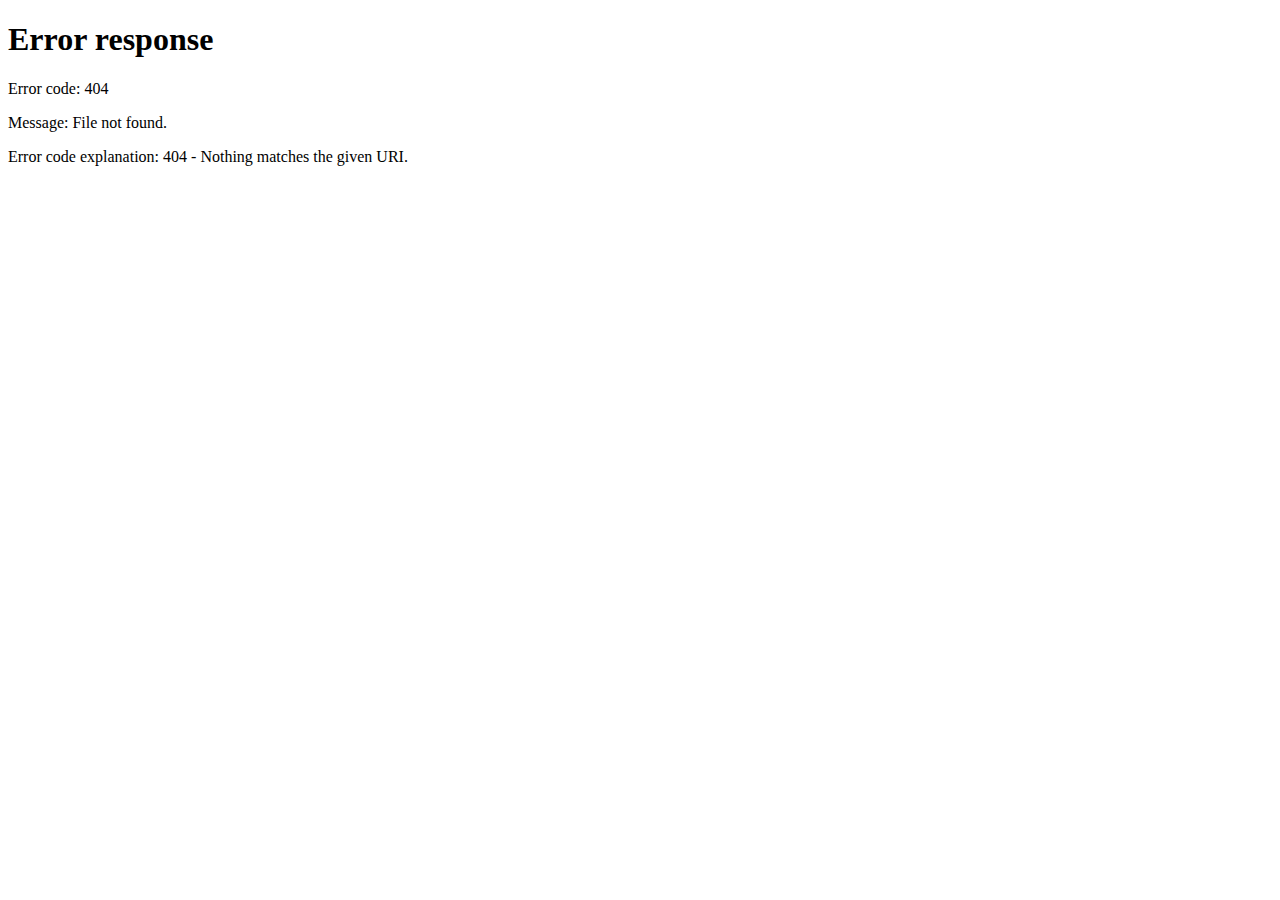
==== LAMPstack/userPage.html @ 35c3a5f9 "UserPage" ====
<!DOCTYPE html>
<html lang="en">
<head>
    <title>SPG7 Contact Manager</title>
    <script type="text/javascript" src="js/code.js"></script> <!--javascript-->
    <link href="css/styles.css" rel="stylesheet">  <!--Local CSS-->
    <link href="https://fonts.googleapis.com/css?family=Ubuntu" rel="stylesheet">  <!--Local CSS-->
    <link rel="icon" type="image/x-icon" href="/images/favicon.ico"> <!--Broswer icon-->
    <!--BootMod CDN for css and javascript-->
    <link href="https://cdn.jsdelivr.net/npm/bootstrap@5.3.0-alpha1/dist/css/bootstrap.min.css" rel="stylesheet" integrity="sha384-GLhlTQ8iRABdZLl6O3oVMWSktQOp6b7In1Zl3/Jr59b6EGGoI1aFkw7cmDA6j6gD" crossorigin="anonymous">
    <script defer src="https://cdn.jsdelivr.net/npm/bootstrap@5.3.0-alpha1/dist/js/bootstrap.bundle.min.js" integrity="sha384-w76AqPfDkMBDXo30jS1Sgez6pr3x5MlQ1ZAGC+nuZB+EYdgRZgiwxhTBTkF7CXvN" crossorigin="anonymous"></script>
    <script type="text/javascript">
    document.addEventListener('DOMContentLoaded', function() 
    {
        readCookie();
    }, false);
    </script>
</head>
<body class="body">
    <nav class="navbar navbar-expand" style="background: white;">
        <h1 class="headingMessage">SPG7 Contact Manager</h1>
    </nav>
    <div class="container">
        <br></br>
            <div class="row row-cols-auto gx-3">
                <div class="col">
                    <button class="btn btn-secondary" type="button" id="dropdownMenuButton" data-bs-toggle="dropdown">
                        <svg xmlns="http://www.w3.org/2000/svg" width="16" height="16" fill="currentColor" class="bi bi-person-bounding-box" viewBox="0 0 16 16">
                            <path d="M1.5 1a.5.5 0 0 0-.5.5v3a.5.5 0 0 1-1 0v-3A1.5 1.5 0 0 1 1.5 0h3a.5.5 0 0 1 0 1h-3zM11 .5a.5.5 0 0 1 .5-.5h3A1.5 1.5 0 0 1 16 1.5v3a.5.5 0 0 1-1 0v-3a.5.5 0 0 0-.5-.5h-3a.5.5 0 0 1-.5-.5zM.5 11a.5.5 0 0 1 .5.5v3a.5.5 0 0 0 .5.5h3a.5.5 0 0 1 0 1h-3A1.5 1.5 0 0 1 0 14.5v-3a.5.5 0 0 1 .5-.5zm15 0a.5.5 0 0 1 .5.5v3a1.5 1.5 0 0 1-1.5 1.5h-3a.5.5 0 0 1 0-1h3a.5.5 0 0 0 .5-.5v-3a.5.5 0 0 1 .5-.5z"/>
                            <path d="M3 14s-1 0-1-1 1-4 6-4 6 3 6 4-1 1-1 1H3zm8-9a3 3 0 1 1-6 0 3 3 0 0 1 6 0z"/>
                        </svg>
                    </button>
                    <div class="dropdown-menu" aria-labelledby="dropdownMenuButton">
                        <a class="dropdown-item" onclick="dologout()">Log Out</a>
                    </div>
                </div>
                <div class="col-10">
                    <div class="input-group">
                        <input type="text" id="search" placeholder="Search name, number, email..." class="form-control"/>
                        <button class="btn btn-primary">
                            <svg xmlns="http://www.w3.org/2000/svg" width="16" height="16" fill="currentColor" class="bi bi-search" viewBox="0 0 16 16">
                                <path d="M11.742 10.344a6.5 6.5 0 1 0-1.397 1.398h-.001c.03.04.062.078.098.115l3.85 3.85a1 1 0 0 0 1.415-1.414l-3.85-3.85a1.007 1.007 0 0 0-.115-.1zM12 6.5a5.5 5.5 0 1 1-11 0 5.5 5.5 0 0 1 11 0z"/>
                            </svg>
                        </button>
                    </div>
                </div>
                <div class="col">
                    <button class="btn btn-primary" data-bs-toggle="modal" data-bs-target="#createContactModal">
                        <svg xmlns="http://www.w3.org/2000/svg" width="16" height="16" fill="currentColor" class="bi bi-plus-square" viewBox="0 0 16 16">
                            <path d="M14 1a1 1 0 0 1 1 1v12a1 1 0 0 1-1 1H2a1 1 0 0 1-1-1V2a1 1 0 0 1 1-1h12zM2 0a2 2 0 0 0-2 2v12a2 2 0 0 0 2 2h12a2 2 0 0 0 2-2V2a2 2 0 0 0-2-2H2z"/>
                            <path d="M8 4a.5.5 0 0 1 .5.5v3h3a.5.5 0 0 1 0 1h-3v3a.5.5 0 0 1-1 0v-3h-3a.5.5 0 0 1 0-1h3v-3A.5.5 0 0 1 8 4z"/>
                          </svg>
                    </button>
                    <div class="modal fade" id="createContactModal">
                        <div class="modal-dialog">
                            <div class="modal-content">
                                <div class="modal-header">
                                    <h1>Create New Contact</h1>
                                </div>
                                <div class="modal-body">
                                    <form>
                                        <div class="form-row">
                                          <div class="form-group col-md-10">
                                            <input type="text" class="form-control" id="firstName" placeholder="First Name">
                                          </div>
                                          <div class="form-group col-md-8">
                                            <input type="text" class="form-control-" id="lastName" placeholder="Last Name">
                                          </div>
                                          <div class="form-group col-md-8">
                                            <input type="text" class="form-control" id="phone" placeholder="Number">
                                          </div>
                                          <div class="form-group col-md-8">
                                            <input type="text" class="form-control-" id="email" placeholder="Email">
                                          </div>
                                        </div>
                                        <button type="submit" class="btn btn-primary" onclick="doCreateContact()">Create</button>
                                      </form>
                                </div>
                                <div class="modal-footer">footer</div>
                            </div>
                        </div>
                    </div>
                </div>
            </div>
            <br></br><!--Card for table of contacts-->
            <div class="card">
                <div class="cardbody">
                    <div class="table-responsive">
                        <table class="table table-hover table-bordered">
                            <thead>
                                <tr>
                                    <th>Name:</th>
                                    <th>Number:</th>
                                    <th>Email:</th>
                                </tr>
                            </thead>
                            <tbody>
                                <tr>
                                    <td>Joe Mama</td>
                                    <td>1-800-888-8888</td>
                                    <td>example@gmail.com</td>
                                </tr>
                                <tr>
                                    <td>Joe Mama</td>
                                    <td>1-800-888-8888</td>
                                    <td>example@gmail.com</td>
                                </tr>
                                <tr>
                                    <td>Joe Mama</td>
                                    <td>1-800-888-8888</td>
                                    <td>example@gmail.com</td>
                                </tr>
                            </tbody>
                        </table>
                    </div>
                </div>
            </div>
        </div>
    </div>
</body>
</html>
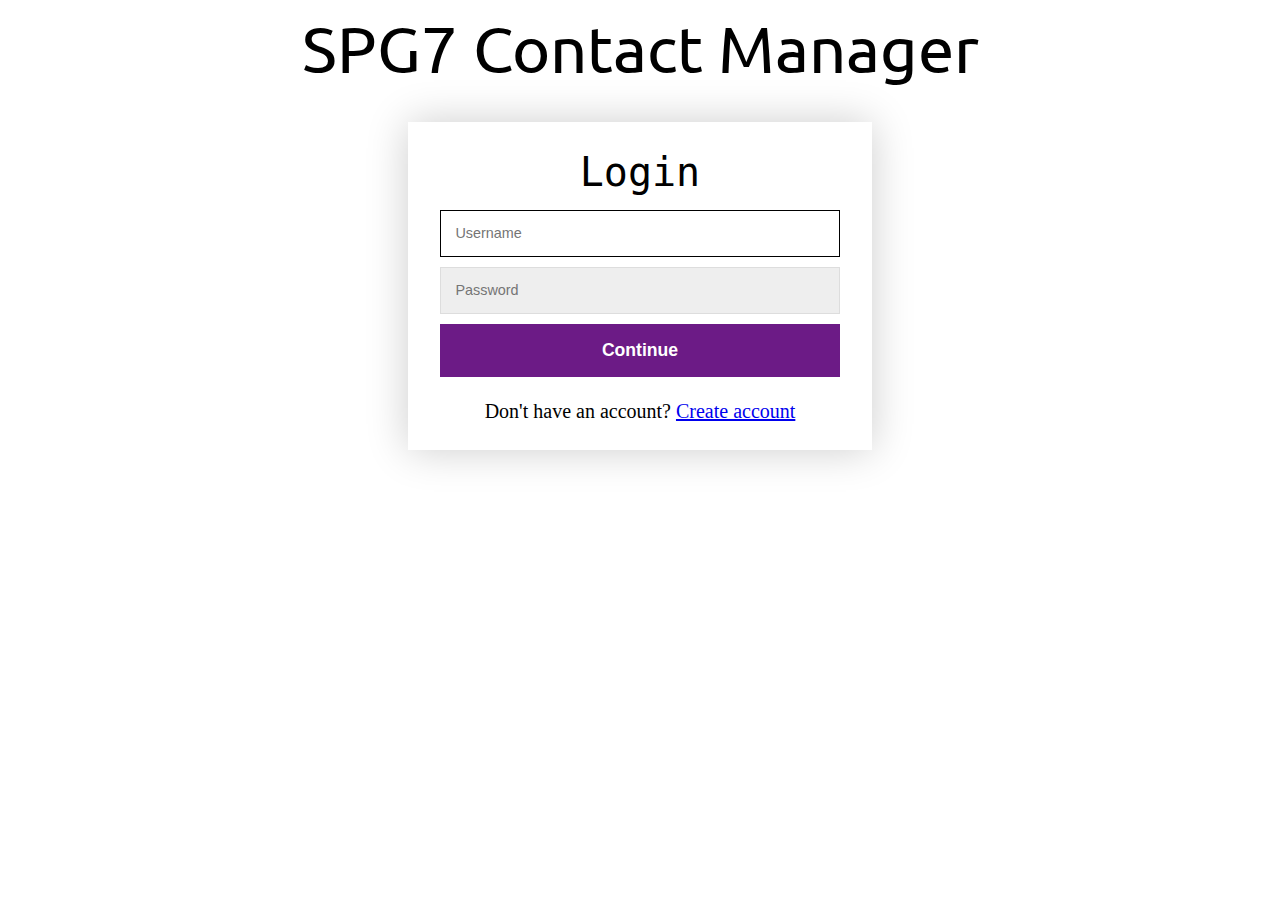
==== commit 4923b845: "Updated Table and Homepage" ====
--- a/LAMPstack/userPage.html
+++ b/LAMPstack/userPage.html
@@ -1,14 +1,18 @@
 <!DOCTYPE html>
 <html lang="en">
 <head>
+    <meta charset="UTF-8">
+    <meta name="viewport" content="width=device-width, initial-scale=1">
     <title>SPG7 Contact Manager</title>
-    <script type="text/javascript" src="js/code.js"></script> <!--javascript-->
+    <script type="text/javascript" src="js/code.js" ></script> <!--javascript-->
     <link href="css/styles.css" rel="stylesheet">  <!--Local CSS-->
     <link href="https://fonts.googleapis.com/css?family=Ubuntu" rel="stylesheet">  <!--Local CSS-->
     <link rel="icon" type="image/x-icon" href="/images/favicon.ico"> <!--Broswer icon-->
     <!--BootMod CDN for css and javascript-->
     <link href="https://cdn.jsdelivr.net/npm/bootstrap@5.3.0-alpha1/dist/css/bootstrap.min.css" rel="stylesheet" integrity="sha384-GLhlTQ8iRABdZLl6O3oVMWSktQOp6b7In1Zl3/Jr59b6EGGoI1aFkw7cmDA6j6gD" crossorigin="anonymous">
+    <script src="https://code.jquery.com/jquery-3.5.1.slim.min.js"></script>
     <script defer src="https://cdn.jsdelivr.net/npm/bootstrap@5.3.0-alpha1/dist/js/bootstrap.bundle.min.js" integrity="sha384-w76AqPfDkMBDXo30jS1Sgez6pr3x5MlQ1ZAGC+nuZB+EYdgRZgiwxhTBTkF7CXvN" crossorigin="anonymous"></script>
+    <!--UNCOMMENT AFTER TESTING-->
     <script type="text/javascript">
     document.addEventListener('DOMContentLoaded', function() 
     {
@@ -16,67 +20,86 @@
     }, false);
     </script>
 </head>
-<body class="body">
+<body class="body" onload="displayAll()">
     <nav class="navbar navbar-expand" style="background: white;">
         <h1 class="headingMessage">SPG7 Contact Manager</h1>
     </nav>
     <div class="container">
         <br></br>
-            <div class="row row-cols-auto gx-3">
-                <div class="col">
-                    <button class="btn btn-secondary" type="button" id="dropdownMenuButton" data-bs-toggle="dropdown">
-                        <svg xmlns="http://www.w3.org/2000/svg" width="16" height="16" fill="currentColor" class="bi bi-person-bounding-box" viewBox="0 0 16 16">
-                            <path d="M1.5 1a.5.5 0 0 0-.5.5v3a.5.5 0 0 1-1 0v-3A1.5 1.5 0 0 1 1.5 0h3a.5.5 0 0 1 0 1h-3zM11 .5a.5.5 0 0 1 .5-.5h3A1.5 1.5 0 0 1 16 1.5v3a.5.5 0 0 1-1 0v-3a.5.5 0 0 0-.5-.5h-3a.5.5 0 0 1-.5-.5zM.5 11a.5.5 0 0 1 .5.5v3a.5.5 0 0 0 .5.5h3a.5.5 0 0 1 0 1h-3A1.5 1.5 0 0 1 0 14.5v-3a.5.5 0 0 1 .5-.5zm15 0a.5.5 0 0 1 .5.5v3a1.5 1.5 0 0 1-1.5 1.5h-3a.5.5 0 0 1 0-1h3a.5.5 0 0 0 .5-.5v-3a.5.5 0 0 1 .5-.5z"/>
-                            <path d="M3 14s-1 0-1-1 1-4 6-4 6 3 6 4-1 1-1 1H3zm8-9a3 3 0 1 1-6 0 3 3 0 0 1 6 0z"/>
+        <div class="row row-cols-auto gx-3">
+            <div class="col">
+                <button class="btn btn-secondary" type="button" id="dropdownMenuButton" data-bs-toggle="dropdown">
+                    <svg xmlns="http://www.w3.org/2000/svg" width="16" height="16" fill="currentColor" class="bi bi-person-bounding-box" viewBox="0 0 16 16">
+                        <path d="M1.5 1a.5.5 0 0 0-.5.5v3a.5.5 0 0 1-1 0v-3A1.5 1.5 0 0 1 1.5 0h3a.5.5 0 0 1 0 1h-3zM11 .5a.5.5 0 0 1 .5-.5h3A1.5 1.5 0 0 1 16 1.5v3a.5.5 0 0 1-1 0v-3a.5.5 0 0 0-.5-.5h-3a.5.5 0 0 1-.5-.5zM.5 11a.5.5 0 0 1 .5.5v3a.5.5 0 0 0 .5.5h3a.5.5 0 0 1 0 1h-3A1.5 1.5 0 0 1 0 14.5v-3a.5.5 0 0 1 .5-.5zm15 0a.5.5 0 0 1 .5.5v3a1.5 1.5 0 0 1-1.5 1.5h-3a.5.5 0 0 1 0-1h3a.5.5 0 0 0 .5-.5v-3a.5.5 0 0 1 .5-.5z"/>
+                        <path d="M3 14s-1 0-1-1 1-4 6-4 6 3 6 4-1 1-1 1H3zm8-9a3 3 0 1 1-6 0 3 3 0 0 1 6 0z"/>
+                    </svg>
+                </button>
+                <div class="dropdown-menu" aria-labelledby="dropdownMenuButton">
+                    <a class="dropdown-item" onclick="doLogout()">Log Out</a>
+                </div>
+            </div>
+            <div class="col-10">
+                <div class="input-group">
+                    <input type="text" id="search" placeholder="Search name, number, email..." class="form-control"/>
+                    <button class="btn btn-secondary">
+                        <svg xmlns="http://www.w3.org/2000/svg" width="16" height="16" fill="currentColor" class="bi bi-search" viewBox="0 0 16 16">
+                            <path d="M11.742 10.344a6.5 6.5 0 1 0-1.397 1.398h-.001c.03.04.062.078.098.115l3.85 3.85a1 1 0 0 0 1.415-1.414l-3.85-3.85a1.007 1.007 0 0 0-.115-.1zM12 6.5a5.5 5.5 0 1 1-11 0 5.5 5.5 0 0 1 11 0z"/>
                         </svg>
                     </button>
-                    <div class="dropdown-menu" aria-labelledby="dropdownMenuButton">
-                        <a class="dropdown-item" onclick="dologout()">Log Out</a>
+                </div>
+            </div>
+            <div class="col">
+                <button class="btn btn-secondary" data-bs-toggle="modal" data-bs-target="#createContactModal">
+                    <svg xmlns="http://www.w3.org/2000/svg" width="16" height="16" fill="currentColor" class="bi bi-plus-square" viewBox="0 0 16 16">
+                        <path d="M14 1a1 1 0 0 1 1 1v12a1 1 0 0 1-1 1H2a1 1 0 0 1-1-1V2a1 1 0 0 1 1-1h12zM2 0a2 2 0 0 0-2 2v12a2 2 0 0 0 2 2h12a2 2 0 0 0 2-2V2a2 2 0 0 0-2-2H2z"/>
+                        <path d="M8 4a.5.5 0 0 1 .5.5v3h3a.5.5 0 0 1 0 1h-3v3a.5.5 0 0 1-1 0v-3h-3a.5.5 0 0 1 0-1h3v-3A.5.5 0 0 1 8 4z"/>
+                        </svg>
+                </button>
+                <div class="modal fade" id="createContactModal"><!--Modal to create contact-->
+                    <div class="modal-dialog">
+                        <div class="modal-content">
+                            <div class="modal-header">
+                                <h1>Create New Contact</h1>
+                            </div>
+                            <div class="modal-body">
+                                <form>
+                                    <div class="form-floating">
+                                        <div class="form-group col-8">
+                                        <label class="formLabel" for="createFirstName">First Name:</label>
+                                        <input type="text" class="form-control" id="createFirstName" placeholder="e.g. Joe">
+                                        <div class="invalid-feedback">Need First Name</div>
+                                        </div>
+                                        <div class="form-group col-8">
+                                        <label class="formLabel" for="createLastName">Last Name</label>
+                                        <input type="text" class="form-control" id="createLastName" placeholder="e.g. Mama">
+                                        </div>
+                                        <div class="form-group col-8">
+                                        <label class="formLabel" for="phone">Phone Number</label>
+                                        <input type="tel" class="form-control" id="phone" placeholder="e.g. 1-800-888-8888">
+                                        <div class="invalid-feedback">Invalid Number</div>
+                                        </div>
+                                        <div class="form-group col-8">
+                                        <label class="formLabel" for="email">Email</label>
+                                        <input type="email" class="form-control" id="email" placeholder="e.g. JoeMama@email.com">
+                                        <div class="invalid-feedback">Invalid Email</div>
+                                        </div>
+                                    </div>
+                                    <div class="d-block justify-content-center">
+                                        <button type="submit" class="btn btn-primary active" onclick="doCreateContact()">Create</button></div>
+                                    </div>
+                                </form>
+                            </div>
+                        </div>
                     </div>
                 </div>
-                <div class="col-10">
-                    <div class="input-group">
-                        <input type="text" id="search" placeholder="Search name, number, email..." class="form-control"/>
-                        <button class="btn btn-primary">
-                            <svg xmlns="http://www.w3.org/2000/svg" width="16" height="16" fill="currentColor" class="bi bi-search" viewBox="0 0 16 16">
-                                <path d="M11.742 10.344a6.5 6.5 0 1 0-1.397 1.398h-.001c.03.04.062.078.098.115l3.85 3.85a1 1 0 0 0 1.415-1.414l-3.85-3.85a1.007 1.007 0 0 0-.115-.1zM12 6.5a5.5 5.5 0 1 1-11 0 5.5 5.5 0 0 1 11 0z"/>
-                            </svg>
-                        </button>
-                    </div>
-                </div>
-                <div class="col">
-                    <button class="btn btn-primary" data-bs-toggle="modal" data-bs-target="#createContactModal">
-                        <svg xmlns="http://www.w3.org/2000/svg" width="16" height="16" fill="currentColor" class="bi bi-plus-square" viewBox="0 0 16 16">
-                            <path d="M14 1a1 1 0 0 1 1 1v12a1 1 0 0 1-1 1H2a1 1 0 0 1-1-1V2a1 1 0 0 1 1-1h12zM2 0a2 2 0 0 0-2 2v12a2 2 0 0 0 2 2h12a2 2 0 0 0 2-2V2a2 2 0 0 0-2-2H2z"/>
-                            <path d="M8 4a.5.5 0 0 1 .5.5v3h3a.5.5 0 0 1 0 1h-3v3a.5.5 0 0 1-1 0v-3h-3a.5.5 0 0 1 0-1h3v-3A.5.5 0 0 1 8 4z"/>
-                          </svg>
-                    </button>
-                    <div class="modal fade" id="createContactModal">
-                        <div class="modal-dialog">
-                            <div class="modal-content">
-                                <div class="modal-header">
-                                    <h1>Create New Contact</h1>
-                                </div>
-                                <div class="modal-body">
-                                    <form>
-                                        <div class="form-row">
-                                          <div class="form-group col-md-10">
-                                            <input type="text" class="form-control" id="firstName" placeholder="First Name">
-                                          </div>
-                                          <div class="form-group col-md-8">
-                                            <input type="text" class="form-control-" id="lastName" placeholder="Last Name">
-                                          </div>
-                                          <div class="form-group col-md-8">
-                                            <input type="text" class="form-control" id="phone" placeholder="Number">
-                                          </div>
-                                          <div class="form-group col-md-8">
-                                            <input type="text" class="form-control-" id="email" placeholder="Email">
-                                          </div>
-                                        </div>
-                                        <button type="submit" class="btn btn-primary" onclick="doCreateContact()">Create</button>
-                                      </form>
-                                </div>
-                                <div class="modal-footer">footer</div>
+                <div class="modal fade" id="createError" tabindex="-1" role="dialog" aria-labelledby="#createError" aria-hidden="true">
+                    <div class="modal-dialog" role="document">
+                        <div class="modal-content">
+                            <div class="modal-header">
+                            <h5 class="modal-title" id="createError">Error: Email/Phone-number already linked to another contact</h5>
+                            <button type="button" class="close" data-dismiss="modal" aria-label="Close">
+                                <span aria-hidden="true">&times;</span>
+                            </button>
                             </div>
                         </div>
                     </div>
@@ -86,30 +109,19 @@
             <div class="card">
                 <div class="cardbody">
                     <div class="table-responsive">
-                        <table class="table table-hover table-bordered">
+                        <table class="table table-hover table-bordered" id="contactsTable" >
                             <thead>
                                 <tr>
-                                    <th>Name:</th>
-                                    <th>Number:</th>
-                                    <th>Email:</th>
+                                    <th>First Name</th>
+                                    <th>Last Name</th>
+                                    <th>Number</th>
+                                    <th>Email</th>
+                                    <th></th>
+                                    <!--<th>Edit</th>-->
                                 </tr>
                             </thead>
-                            <tbody>
-                                <tr>
-                                    <td>Joe Mama</td>
-                                    <td>1-800-888-8888</td>
-                                    <td>example@gmail.com</td>
-                                </tr>
-                                <tr>
-                                    <td>Joe Mama</td>
-                                    <td>1-800-888-8888</td>
-                                    <td>example@gmail.com</td>
-                                </tr>
-                                <tr>
-                                    <td>Joe Mama</td>
-                                    <td>1-800-888-8888</td>
-                                    <td>example@gmail.com</td>
-                                </tr>
+                            <tbody id="contactsTable-Body">
+
                             </tbody>
                         </table>
                     </div>
@@ -117,5 +129,15 @@
             </div>
         </div>
     </div>
+    <!--<script>
+        //Script to validate email and phone
+        const form = document.querySelector("form")
+        form.addEventListener('submit', e => {
+            if(!form.checkValidity()){
+                e.preventDefault()
+            }
+            form.classList.add('was-validated')
+        })
+    </script>-->
 </body>
 </html>--- a/LAMPstack/css/styles.css
+++ b/LAMPstack/css/styles.css
@@ -0,0 +1,491 @@
+/* Login page */
+.body 
+{
+    margin: 0;
+    height: 100vh;
+    display: block;
+    align-items: center;
+    justify-content: center;
+    font-size: 18px;
+    background-color: #6c1b86;
+    box-shadow: 0 0 40px rgba(0, 0, 0, 0.2);
+}
+.box
+{
+    background-color: lightblue;
+    border: 1px solid blue;
+    min-height: 50px;
+    font-size: 2rem;
+}
+
+.card{
+    box-shadow: 0 0 40px rgba(0, 0, 0, 0.2) !important;
+}
+
+.btn-primary, .btn-primary:hover, .btn-primary:active, .btn-primary:visited {
+    background-color: white !important;
+    border-radius: 25px !important;
+    font-family: 'Ubuntu', sans-serif !important;
+    color: black !important;
+}
+
+.modal{
+    box-shadow: 0 0 40px rgba(0, 0, 0, 0.2) !important;
+}
+.modal-body
+{
+    background: #6c1b86 !important;
+}
+
+#title 
+{
+    font-size: 65px;
+    width: 100%;
+    text-align: center;
+    margin-top: 20px;
+    font-family: 'Ubuntu', sans-serif;
+    color: #FFFFFF;
+}
+
+#loginDiv
+{
+    width: 400px;
+    max-width: 400px;
+    margin: auto;
+    padding: 2rem;
+    text-align: center;
+    box-shadow: 0 0 40px rgba(0, 0, 0, 0.2);
+    border-radius: var(--border-radius);
+    background: #FFFFFF;
+    
+}
+
+#inner-title{
+    text-align: center;
+    font-size: 40px;
+    position: relative;
+    font-family: 'Monaco', monospace;
+    top: -5px;
+}
+
+#inner-title2{
+    text-align: center;
+    font-size: 20px;
+    position: relative;
+    font-family: 'Georgoa', serif;
+    top: 5px;
+}
+
+/* End login page */
+
+#text_group{
+    margin-bottom: 1rem;
+}
+
+.headingMessage{
+    background: white;
+    font-size: 65px;
+    width: 100%;
+    text-align: center;
+    font-family: 'Ubuntu', sans-serif;
+    color: black;
+}
+
+#createFirstName{
+    display: block;
+    width: 100%;
+    padding: 0.90rem;
+    box-sizing: border-box;
+    border-radius: 25px;
+    border: 1px solid #dddddd;
+    outline: none;
+    background: #eeeeee;
+    margin-block: 15px;
+    font-size: 0.90rem;
+}
+
+#createLastName{
+    display: block;
+    width: 100%;
+    padding: 0.90rem;
+    box-sizing: border-box;
+    border-radius: 25px;
+    border: 1px solid #dddddd;
+    outline: none;
+    background: #eeeeee;
+    margin-block: 15px;
+    font-size: 0.90rem;
+}
+
+#phone{
+    display: block;
+    width: 100%;
+    padding: 0.90rem;
+    box-sizing: border-box;
+    border-radius: 25px;
+    border: 1px solid #dddddd;
+    outline: none;
+    background: #eeeeee;
+    margin-block: 15px;
+    font-size: 0.90rem;
+}
+
+#email{
+    display: block;
+    width: 100%;
+    padding: 0.90rem;
+    box-sizing: border-box;
+    border-radius: 25px;
+    border: 1px solid #dddddd;
+    outline: none;
+    background: #eeeeee;
+    margin-block: 15px;
+    font-size: 0.90rem;
+}
+
+#firstName{
+    display: block;
+    width: 100%;
+    padding: 0.90rem;
+    box-sizing: border-box;
+    border-radius: var(--border-radius);
+    border: 1px solid #dddddd;
+    outline: none;
+    background: #eeeeee;
+    transition: background 0.2s, border-color 0.2s;
+    margin-block: 15px;
+    font-size: 0.90rem;
+}
+
+#lastName{
+    display: block;
+    width: 100%;
+    padding: 0.90rem;
+    box-sizing: border-box;
+    border-radius: var(--border-radius);
+    border: 1px solid #dddddd;
+    outline: none;
+    background: #eeeeee;
+    transition: background 0.2s, border-color 0.2s;
+    margin-block: 15px;
+    font-size: 0.90rem;
+}
+
+#loginName{
+    display: block;
+    width: 100%;
+    padding: 0.90rem;
+    box-sizing: border-box;
+    border-radius: var(--border-radius);
+    border: 1px solid #dddddd;
+    outline: none;
+    background: #eeeeee;
+    transition: background 0.2s, border-color 0.2s;
+    border-spacing: 10px;
+    margin-block: 10px;
+    font-size: 0.90rem;
+}
+
+#loginPassword{
+    display: block;
+    width: 100%;
+    padding: 0.90rem;
+    box-sizing: border-box;
+    border-radius: var(--border-radius);
+    border: 1px solid #dddddd;
+    outline: none;
+    background: #eeeeee;
+    transition: background 0.2s, border-color 0.2s;
+    margin-block: 10px;
+    font-size: 0.90rem;
+}
+
+.formLabel{
+    font-size: 15px;
+    width: 100%;
+    font-family: 'Ubuntu', sans-serif;
+    color: #FFFFFF;
+}
+
+
+#firstName:focus{
+    border-color: var(--color-primary);
+    background: #ffffff;
+    margin-bottom: 7px;
+}
+
+#lastName:focus{
+    border-color: var(--color-primary);
+    background: #ffffff;
+    margin-bottom: 7px;
+}
+
+#loginName:focus{
+    border-color: var(--color-primary);
+    background: #ffffff;
+    margin-bottom: 7px;
+}
+
+#loginPassword:focus{
+    border-color: var(--color-primary);
+    background: #ffffff;
+    margin-bottom: 7px;
+}
+
+#loginButton{
+    font: 500 1rem 'Quicksand', sans-serif;
+}
+
+#loginButton{
+    width: 100%;
+    padding: 1rem 2rem;
+    font-weight: bold;
+    font-size: 1.1rem;
+    color: #FFFFFF;
+    border: none;
+    border-radius: var(--border-radius);
+    outline: none;
+    cursor: pointer;
+    background: #6c1b86;
+}
+
+#loginButton:hover{
+    background: #3e0c4f;
+}
+
+#loginButton:active{
+    transform: scale(0.98);
+}
+
+#linkCreateAccount{
+    color: var(--color-secondary);
+    text-decoration: none;
+    cursor: pointer;
+}
+
+#linkCreateAccount:hover{
+    text-decoration: underline;
+}
+
+/* Contact Page */
+
+#loggedInDiv
+{
+    width: 400px;
+    max-width: 400px;
+    margin: auto;
+    padding: 2rem;
+    text-align: center;
+    box-shadow: 0 0 40px rgba(0, 0, 0, 0.2);
+    border-radius: var(--border-radius);
+    background: #FFFFFF;
+}
+
+#accessUIDiv
+{
+    font-size: 30px;
+    width: 70%;
+    margin: auto;
+    padding: 25px;
+    background-color: #FFFFFF;
+}
+#searchText
+{
+	font-size: 30px;
+}
+#colorText
+{
+	font-size: 30px;
+}
+
+/*input[type="text"],input[type="password"]{
+    border-radius: 25px;
+    text-align: center;
+    width: 80%;
+    margin-left: 10%;
+    margin-bottom: 2%;
+    font-family: 'Ubuntu', sans-serif;
+}*/
+
+#loginResult{
+    display: inline-block;
+    font-size: 0.8em;
+    width: 90%;
+    text-align: center;
+    margin-left: 5%;
+    margin-bottom: 2%;
+    font-family: 'Ubuntu', sans-serif;
+    color: #FFFFFF;
+}
+
+#searchName
+{
+    display: block;
+    width: 100%;
+    padding: 0.90rem;
+    box-sizing: border-box;
+    border-radius: var(--border-radius);
+    border: 1px solid #dddddd;
+    outline: none;
+    background: #eeeeee;
+    transition: background 0.2s, border-color 0.2s;
+    border-spacing: 10px;
+    margin-block: 10px;
+    font-size: 0.90rem;
+}
+
+#searchButton{
+    width: 100%;
+    padding: 1rem 2rem;
+    font-weight: bold;
+    font-size: 1.1rem;
+    color: #FFFFFF;
+    border: none;
+    border-radius: var(--border-radius);
+    outline: none;
+    cursor: pointer;
+    background: #6c1b86;
+}
+
+#logoutButton{
+    width: 20%;
+    margin-left: 40%;
+}
+
+select{
+    width: 30%;
+    margin-left: 35%;
+    margin-top: 2%;
+    font-size: 0.75em;
+    font-family: 'Ubuntu', sans-serif;
+}
+
+.searchButton {
+    width: 40px;
+    height: 36px;
+    border: 1px solid #00B4CC;
+    background: #00B4CC;
+    text-align: center;
+    color: #fff;
+    border-radius: 0 5px 5px 0;
+    cursor: pointer;
+    font-size: 20px;
+  }
+
+.searchBarDiv{
+    width: 150%;
+    position: relative;
+    display: flex;
+    text-align: center;
+}
+#searchBar{
+    width: 100%;
+    border: 3px solid #00B4CC;
+    border-right: none;
+    padding: 5px;
+    height: 20px;
+    border-radius: 5px 0 0 5px;
+    outline: none;
+    color: #9DBFAF;
+}
+.wrap{
+    width: 30%;
+    position: absolute;
+    top: 30%;
+    left: 50%;
+    transform: translate(-50%, -50%);
+  }
+
+#colorSearchResult{
+    display: none;
+}
+
+#colorAddResult{
+    display: inline-block;
+    font-size: 0.8em;
+    width: 90%;
+    text-align: center;
+    margin-left: 5%;
+    margin-top: 2%;
+    margin-bottom: 1%;
+    font-family: 'Ubuntu', sans-serif;
+    color: #95060a;
+}
+
+/* Login / Register Button Stuff */
+.form-box{
+  width: 380px;
+  height: 480px;
+  position: relative;
+  margin: 6% auto;
+  background: #fff;
+  padding: 5px;
+}
+
+.button-box{
+  width: 220px;
+  margin: 35px auto;
+  position: relative;
+  box-shadow: 0 0 20px 9px #ff61241f;
+  border-radius: 30px;
+}
+
+.toggle-btn{
+  padding: 10px 30px;
+  cursor: pointer;
+  background: transparent;
+  border: 0;
+  outline: none;
+}
+
+#btn{
+  top: 0;
+  left: 0;
+  position: absolute;
+  width: 110px;
+  height: 100%;
+  background-color: linear-gradient(to right, #ff105f, #ffad06);
+  border-radius: 30px;
+  transition: .5s;
+}
+
+#login{
+  left: 50px;
+}
+
+#register{
+  left:50px;
+}
+
+#delete_edit_div{
+  display: inline-block;
+  text-align: center;
+}
+#deleteButton{
+  color:#ffffff;
+  background: #ff000b;
+  text-align: center;
+  border-radius: 25px;
+  border-width: 1px;
+}
+
+#deleteButton:hover{
+  color: #ff000b;
+  background: #ffffff;
+}
+
+#editButton{
+  color: #6c1b86;
+  fill: #b5b3b3;
+  text-align: center;
+  border-radius: 25px;
+  margin-left: 10px;
+  border-width: 1px;
+}
+
+#editButton:hover{
+  color: #6c1b86;
+  background: #6d6969;
+}
+
+/* End Login Register Button Stuff */